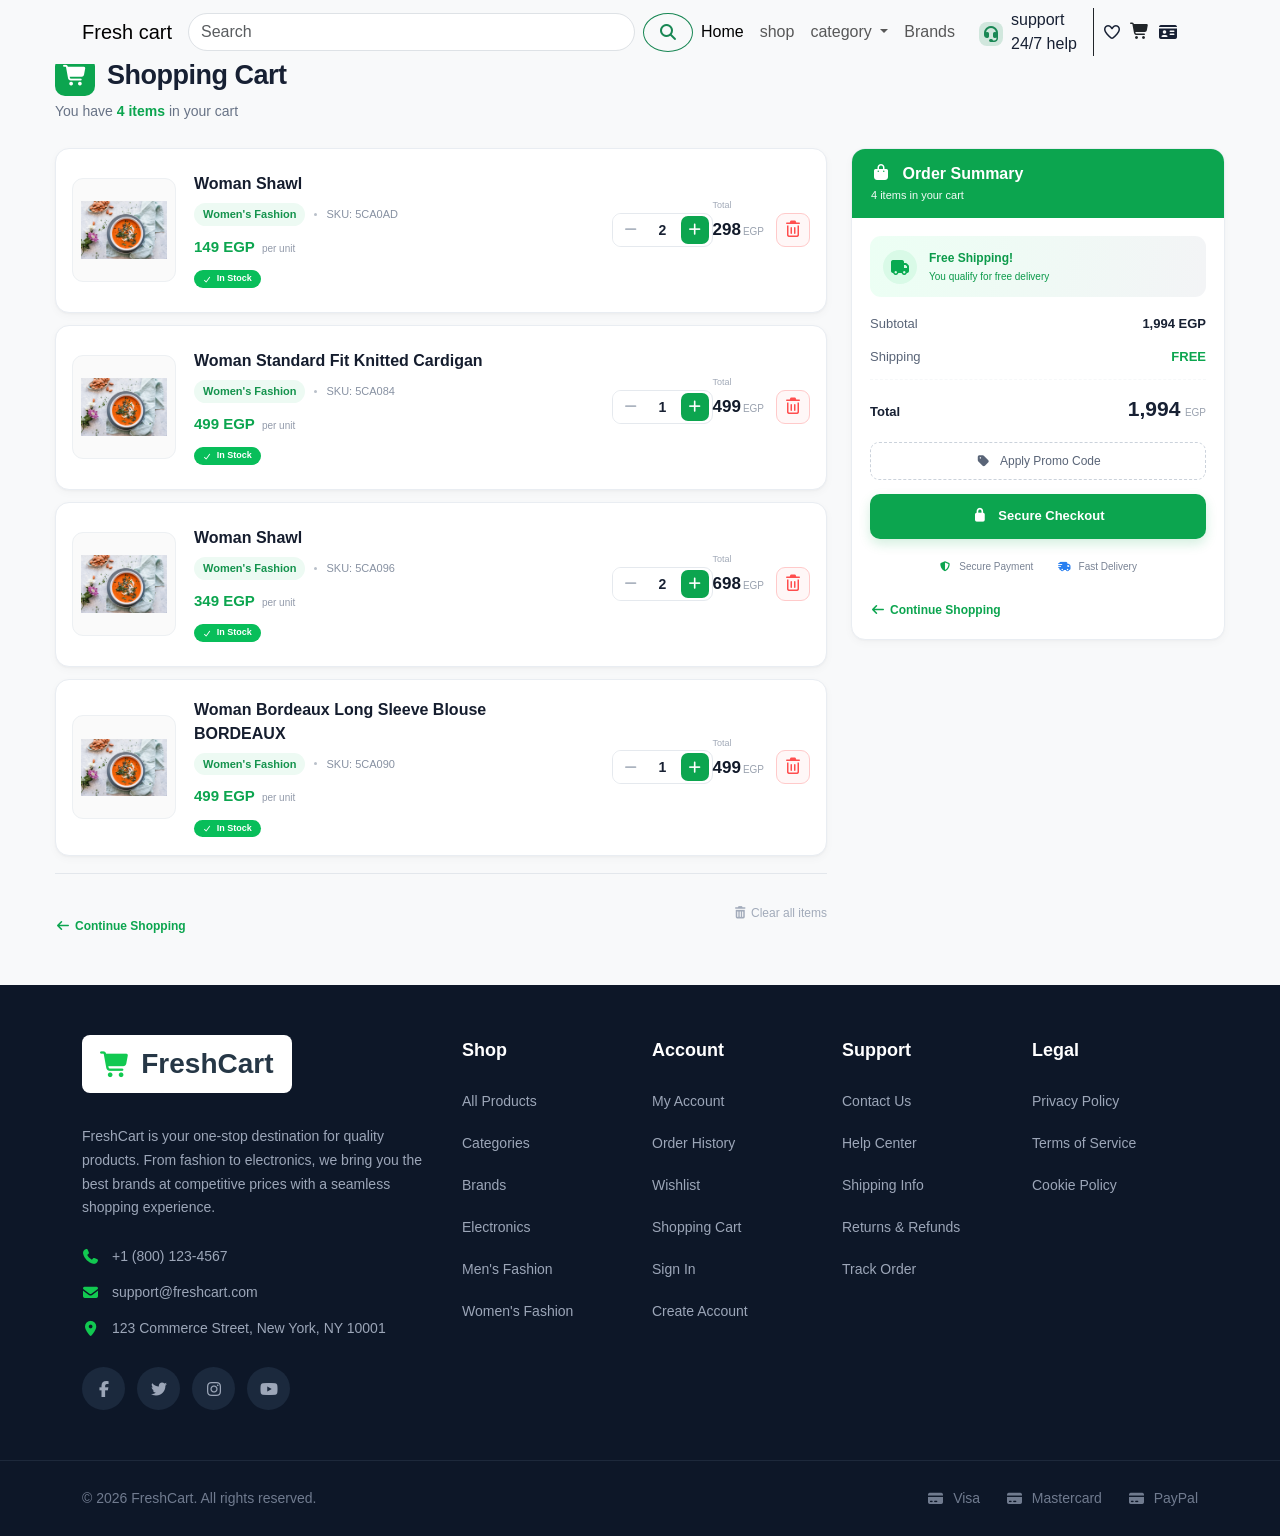
==== card.html @ 21ed468f "Ecommerce v0.01 Route X Orange BootCamp" ====
<!doctype html>
<html lang="en">
  <head>
    <meta charset="UTF-8" />
    <meta name="viewport" content="width=device-width, initial-scale=1.0" />
    <title>Fresh cart</title>
    <link rel="icon" type="image/png" href="images/favicon.png" />

    <link rel="stylesheet" href="css/all.min.css" />
    <link rel="stylesheet" href="css/bootstrap.min.css" />
    <link rel="stylesheet" href="css/style.css" />
    <link rel="stylesheet" href="css/card.css" />
    <script src="js/bootstrap.bundle.min.js"></script>
  </head>
  <body>
    <nav class="navbar fixed-top navbar-expand-lg bg-body-tertiary">
      <div class="container">
        <a class="navbar-brand" href="index.html">Fresh cart</a>
        <button
          class="navbar-toggler"
          type="button"
          data-bs-toggle="collapse"
          data-bs-target="#navbarSupportedContent"
          aria-controls="navbarSupportedContent"
          aria-expanded="false"
          aria-label="Toggle navigation"
        >
          <span class="navbar-toggler-icon"></span>
        </button>

        <div class="collapse navbar-collapse" id="navbarSupportedContent">
          <form
            class="d-flex justify-content-center align-items-center w-50"
            role="search"
          >
            <input
              class="form-control me-2 rounded-pill"
              type="search"
              placeholder="Search"
              aria-label="Search"
            />
            <button
              class="btn btn-outline-success rounded-circle"
              type="submit"
            >
              <i class="fa-solid fa-magnifying-glass fa-canvas-roomy"></i>
            </button>
          </form>

          <ul class="navbar-nav mb-2 mb-lg-0">
            <li class="nav-item">
              <a class="nav-link active" aria-current="page" href="index.html"
                >Home</a
              >
            </li>
            <li class="nav-item">
              <a class="nav-link" href="#">shop</a>
            </li>
            <li class="nav-item dropdown">
              <a
                class="nav-link dropdown-toggle"
                href="#"
                role="button"
                data-bs-toggle="dropdown"
                aria-expanded="false"
              >
                category
              </a>

              <ul class="dropdown-menu">
                <li><a class="dropdown-item" href="#">Action</a></li>
                <li><a class="dropdown-item" href="#">Another action</a></li>
                <li><hr class="dropdown-divider" /></li>
                <li>
                  <a class="dropdown-item" href="#">Something else here</a>
                </li>
              </ul>
            </li>
            <li class="nav-item">
              <a class="nav-link" aria-disabled="true">Brands</a>
            </li>
          </ul>
          <div
            class="support-links d-flex justify-content-between align-items-center gap-2"
          >
            <div
              class="support d-flex align-items-center gap-2 border-end border-1 border-dark px-3"
            >
              <i
                class="fa-solid fa-headset fa-canvas-roomy bg-success-subtle text-success rounded-3"
              ></i>
              <div class="content">
                <p class="m-0">support</p>
                <span>24/7 help</span>
              </div>
            </div>
            <i class="fa-regular fa-heart"></i>
            <a href="card.html" class="text-dark text-decoration-none">
              <i class="fa-solid fa-cart-shopping"></i>
            </a>
            <i class="fa-solid fa-id-card"></i>
          </div>
        </div>
      </div>
    </nav>
    <div class="cart-page">
      <!-- Breadcrumb -->
      <div class="breadcrumb-wrapper">
        <nav aria-label="breadcrumb">
          <ol class="breadcrumb">
            <li class="breadcrumb-item"><a href="#">Home</a></li>
            <li class="breadcrumb-item active">Shopping Cart</li>
          </ol>
        </nav>
      </div>
      <!-- Page Header -->
      <div class="page-header">
        <h1 class="page-title">
          <span class="cart-icon">
            <i class="fa-solid fa-cart-shopping"></i>
          </span>
          Shopping Cart
        </h1>
        <p class="cart-count-text">
          You have <span>4 items</span> in your cart
        </p>
      </div>
      <div class="row g-4">
        <!-- ========================= CART ITEMS ========================== -->
        <div class="col-lg-8">
          <!-- Item 1 -->
          <div class="cart-item">
            <div class="product-image-wrapper">
              <img
                src="images/meal1.jpg"
                class="product-image"
                alt="Woman Shawl"
              />
            </div>
            <div class="product-info">
              <div class="product-name">Woman Shawl</div>
              <div class="product-meta">
                <span class="category"> Women's Fashion </span>
                <span class="meta-dot"></span> <span> SKU: 5CA0AD </span>
              </div>
              <div class="price-row">
                <span class="price">149 EGP</span>
                <span class="per-unit">per unit</span>
              </div>
              <span class="stock-badge">
                <i class="fa-solid fa-check"></i> In Stock
              </span>
            </div>
            <div class="item-actions">
              <div class="quantity-box">
                <button class="quantity-btn">
                  <i class="fa-solid fa-minus"></i>
                </button>
                <span class="quantity-number">2</span>
                <button class="quantity-btn plus">
                  <i class="fa-solid fa-plus"></i>
                </button>
              </div>
            </div>
            <div class="item-total">
              <span class="total-label"> Total </span>
              <span class="total-price">298</span>
              <span class="currency">EGP</span>
            </div>
            <button class="delete-btn">
              <i class="fa-regular fa-trash-can"></i>
            </button>
          </div>
          <!-- Item 2 -->
          <div class="cart-item">
            <div class="product-image-wrapper">
              <img
                src="images/meal1.jpg"
                class="product-image"
                alt="Woman Standard Fit Knitted Cardigan"
              />
            </div>
            <div class="product-info">
              <div class="product-name">
                Woman Standard Fit Knitted Cardigan
              </div>
              <div class="product-meta">
                <span class="category"> Women's Fashion </span>
                <span class="meta-dot"></span> <span> SKU: 5CA084 </span>
              </div>
              <div class="price-row">
                <span class="price">499 EGP</span>
                <span class="per-unit">per unit</span>
              </div>
              <span class="stock-badge">
                <i class="fa-solid fa-check"></i> In Stock
              </span>
            </div>
            <div class="item-actions">
              <div class="quantity-box">
                <button class="quantity-btn">
                  <i class="fa-solid fa-minus"></i>
                </button>
                <span class="quantity-number">1</span>
                <button class="quantity-btn plus">
                  <i class="fa-solid fa-plus"></i>
                </button>
              </div>
            </div>
            <div class="item-total">
              <span class="total-label">Total</span>
              <span class="total-price">499</span>
              <span class="currency">EGP</span>
            </div>
            <button class="delete-btn">
              <i class="fa-regular fa-trash-can"></i>
            </button>
          </div>
          <!-- Item 3 -->
          <div class="cart-item">
            <div class="product-image-wrapper">
              <img
                src="images/meal1.jpg"
                class="product-image"
                alt="Woman Shawl"
              />
            </div>
            <div class="product-info">
              <div class="product-name">Woman Shawl</div>
              <div class="product-meta">
                <span class="category"> Women's Fashion </span>
                <span class="meta-dot"></span> <span> SKU: 5CA096 </span>
              </div>
              <div class="price-row">
                <span class="price">349 EGP</span>
                <span class="per-unit">per unit</span>
              </div>
              <span class="stock-badge">
                <i class="fa-solid fa-check"></i> In Stock
              </span>
            </div>
            <div class="item-actions">
              <div class="quantity-box">
                <button class="quantity-btn">
                  <i class="fa-solid fa-minus"></i>
                </button>
                <span class="quantity-number">2</span>
                <button class="quantity-btn plus">
                  <i class="fa-solid fa-plus"></i>
                </button>
              </div>
            </div>
            <div class="item-total">
              <span class="total-label">Total</span>
              <span class="total-price">698</span>
              <span class="currency">EGP</span>
            </div>
            <button class="delete-btn">
              <i class="fa-regular fa-trash-can"></i>
            </button>
          </div>
          <!-- Item 4 -->
          <div class="cart-item">
            <div class="product-image-wrapper">
              <img
                src="images/meal1.jpg"
                class="product-image"
                alt="Woman Bordeaux Long Sleeve Blouse"
              />
            </div>
            <div class="product-info">
              <div class="product-name">
                Woman Bordeaux Long Sleeve Blouse BORDEAUX
              </div>
              <div class="product-meta">
                <span class="category"> Women's Fashion </span>
                <span class="meta-dot"></span> <span> SKU: 5CA090 </span>
              </div>
              <div class="price-row">
                <span class="price">499 EGP</span>
                <span class="per-unit">per unit</span>
              </div>
              <span class="stock-badge">
                <i class="fa-solid fa-check"></i> In Stock
              </span>
            </div>
            <div class="item-actions">
              <div class="quantity-box">
                <button class="quantity-btn">
                  <i class="fa-solid fa-minus"></i>
                </button>
                <span class="quantity-number">1</span>
                <button class="quantity-btn plus">
                  <i class="fa-solid fa-plus"></i>
                </button>
              </div>
            </div>
            <div class="item-total">
              <span class="total-label">Total</span>
              <span class="total-price">499</span>
              <span class="currency">EGP</span>
            </div>
            <button class="delete-btn">
              <i class="fa-regular fa-trash-can"></i>
            </button>
          </div>
          <!-- Bottom Actions -->
          <div class="bottom-actions">
            <a href="#" class="continue-shopping">
              <i class="fa-solid fa-arrow-left"></i> Continue Shopping
            </a>
            <a href="#" class="clear-items">
              <i class="fa-solid fa-trash-can"></i> Clear all items
            </a>
          </div>
        </div>
        <!-- ========================= ORDER SUMMARY ========================== -->
        <div class="col-lg-4">
          <div class="summary-card">
            <!-- Summary Header -->
            <div class="summary-header">
              <h2 class="summary-title">
                <i class="fa-solid fa-bag-shopping"></i> Order Summary
              </h2>
              <p class="summary-items">4 items in your cart</p>
            </div>
            <div class="summary-body">
              <!-- Free Shipping -->
              <div class="free-shipping">
                <div class="shipping-icon">
                  <i class="fa-solid fa-truck"></i>
                </div>
                <div>
                  <div class="shipping-title">Free Shipping!</div>
                  <div class="shipping-text">You qualify for free delivery</div>
                </div>
              </div>
              <!-- Subtotal -->
              <div class="summary-row">
                <span class="label"> Subtotal </span>
                <span class="value"> 1,994 EGP </span>
              </div>
              <!-- Shipping -->
              <div class="summary-row shipping">
                <span class="label"> Shipping </span>
                <span class="value"> FREE </span>
              </div>
              <hr class="summary-divider" />
              <!-- Total -->
              <div class="grand-total">
                <span class="label"> Total </span>
                <div>
                  <span class="amount"> 1,994 </span>
                  <span class="currency"> EGP </span>
                </div>
              </div>
              <!-- Promo -->
              <button class="promo-btn">
                <i class="fa-solid fa-tag"></i> Apply Promo Code
              </button>
              <!-- Checkout -->
              <button class="checkout-btn">
                <i class="fa-solid fa-lock"></i> Secure Checkout
              </button>
              <!-- Security -->
              <div class="security-info">
                <span>
                  <i class="fa-solid fa-shield-halved"></i> Secure Payment
                </span>
                <span class="delivery">
                  <i class="fa-solid fa-truck-fast"></i> Fast Delivery
                </span>
              </div>
              <!-- Continue -->
              <a href="#" class="continue-shopping">
                <i class="fa-solid fa-arrow-left"></i> Continue Shopping
              </a>
            </div>
          </div>
        </div>
      </div>
    </div>
    <footer class="site-footer">
      <div class="container">
        <div class="row footer-main">
          <!-- Brand / Contact -->
          <div class="col-lg-4 col-md-12 footer-brand">
            <a href="#" class="footer-logo">
              <i class="fa-solid fa-cart-shopping"></i>
              <span>FreshCart</span>
            </a>

            <p class="footer-description">
              FreshCart is your one-stop destination for quality products. From
              fashion to electronics, we bring you the best brands at
              competitive prices with a seamless shopping experience.
            </p>

            <ul class="footer-contact list-unstyled">
              <li>
                <i class="fa-solid fa-phone"></i>
                <span>+1 (800) 123-4567</span>
              </li>

              <li>
                <i class="fa-solid fa-envelope"></i>
                <span>support@freshcart.com</span>
              </li>

              <li>
                <i class="fa-solid fa-location-dot"></i>
                <span>123 Commerce Street, New York, NY 10001</span>
              </li>
            </ul>

            <div class="footer-social">
              <a href="#" aria-label="Facebook">
                <i class="fa-brands fa-facebook-f"></i>
              </a>

              <a href="#" aria-label="Twitter">
                <i class="fa-brands fa-twitter"></i>
              </a>

              <a href="#" aria-label="Instagram">
                <i class="fa-brands fa-instagram"></i>
              </a>

              <a href="#" aria-label="YouTube">
                <i class="fa-brands fa-youtube"></i>
              </a>
            </div>
          </div>

          <!-- Shop -->
          <div class="col-lg-2 col-md-4 col-sm-6">
            <h3 class="footer-title">Shop</h3>

            <ul class="footer-links list-unstyled">
              <li><a href="#">All Products</a></li>
              <li><a href="#">Categories</a></li>
              <li><a href="#">Brands</a></li>
              <li><a href="#">Electronics</a></li>
              <li><a href="#">Men's Fashion</a></li>
              <li><a href="#">Women's Fashion</a></li>
            </ul>
          </div>

          <!-- Account -->
          <div class="col-lg-2 col-md-4 col-sm-6">
            <h3 class="footer-title">Account</h3>

            <ul class="footer-links list-unstyled">
              <li><a href="#">My Account</a></li>
              <li><a href="#">Order History</a></li>
              <li><a href="#">Wishlist</a></li>
              <li><a href="#">Shopping Cart</a></li>
              <li><a href="#">Sign In</a></li>
              <li><a href="#">Create Account</a></li>
            </ul>
          </div>

          <!-- Support -->
          <div class="col-lg-2 col-md-4 col-sm-6">
            <h3 class="footer-title">Support</h3>

            <ul class="footer-links list-unstyled">
              <li><a href="#">Contact Us</a></li>
              <li><a href="#">Help Center</a></li>
              <li><a href="#">Shipping Info</a></li>
              <li><a href="#">Returns &amp; Refunds</a></li>
              <li><a href="#">Track Order</a></li>
            </ul>
          </div>

          <!-- Legal -->
          <div class="col-lg-2 col-md-4 col-sm-6">
            <h3 class="footer-title">Legal</h3>

            <ul class="footer-links list-unstyled">
              <li><a href="#">Privacy Policy</a></li>
              <li><a href="#">Terms of Service</a></li>
              <li><a href="#">Cookie Policy</a></li>
            </ul>
          </div>
        </div>
      </div>

      <!-- Footer Bottom -->
      <div class="footer-bottom">
        <div class="container">
          <div class="row align-items-center">
            <div class="col-md-6">
              <p class="copyright mb-0">
                © 2026 FreshCart. All rights reserved.
              </p>
            </div>

            <div class="col-md-6">
              <div class="payment-methods">
                <span>
                  <i class="fa-solid fa-credit-card"></i>
                  Visa
                </span>

                <span>
                  <i class="fa-solid fa-credit-card"></i>
                  Mastercard
                </span>

                <span>
                  <i class="fa-solid fa-credit-card"></i>
                  PayPal
                </span>
              </div>
            </div>
          </div>
        </div>
      </div>
    </footer>
  </body>
</html>
---- css/style.css ----
* {
    margin: 0;
    font-family: sans-serif;
    box-sizing: border-box;
    scroll-behavior: smooth;
}










i,
h1,
span,
a {
    display: inline-block;
}



/*////////////////////////////////////////////////// header//////////////////////////////////////////////////////////////////////// */
.text-purple {
    color: purple;
}


header {
    width: 100%;
    height: 100vh;
    background: linear-gradient(rgba(0, 128, 0, 0.464)), url(../images/Grocery1.jpg);
    background-position: center;
    background-size: cover;
}



.newsletter-section {
    background-color: #fff;
}

/* Main Box */
.newsletter-box {
    background: linear-gradient(110deg,
            #ffffff 0%,
            #ffffff 65%,
            #fffafa 100%);

    border-radius: 32px;

    box-shadow:
        0 25px 60px rgba(0, 190, 140, 0.25),
        0 10px 25px rgba(0, 0, 0, 0.08);
}

/* Newsletter Icon */
.newsletter-icon {
    width: 74px;
    height: 74px;

    border-radius: 20px;

    background: linear-gradient(135deg,
            #00bd91,
            #00a97d);

    display: flex;
    align-items: center;
    justify-content: center;

    color: white;
    font-size: 28px;

    box-shadow: 0 12px 25px rgba(0, 190, 145, 0.25);
}

/* Title */
.newsletter-title {
    color: #111a2d;
    font-size: 42px;
    line-height: 1.2;
    margin-bottom: 20px;
}

.newsletter-title span {
    color: #009f75;
}

.newsletter-desc {
    color: #70798b;
    font-size: 21px;
    margin-bottom: 30px;
}

/* Features */
.feature-item {

    padding: 10px 20px;

    border: 1px solid #c8f4e5;
    border-radius: 35px;

    display: flex;
    align-items: center;
    gap: 12px;

    color: #354157;
    background-color: #fff;

    box-shadow: 0 3px 8px rgba(0, 0, 0, 0.04);
}

.feature-item span {
    width: 38px;
    height: 38px;

    border-radius: 50%;

    display: flex;
    align-items: center;
    justify-content: center;

    background-color: #d4f8eb;
    color: #00a879;
}

/* Subscribe Form */
.subscribe-form {
    max-width: 850px;
}

.subscribe-form .form-control {

    border: 2px solid #e1e4e8;
    border-radius: 20px;

    padding: 10px 28px;

    font-size: 18px;

    box-shadow:
        0 5px 12px rgba(0, 0, 0, 0.06);
}

.subscribe-form .form-control:focus {
    border-color: #00b889;
    box-shadow: 0 0 0 4px rgba(0, 184, 137, 0.1);
}

.subscribe-btn {

    padding: 10px 40px;

    border: 0;
    border-radius: 20px;

    background: linear-gradient(135deg,
            #00b889,
            #00a97c);

    color: white;

    font-size: 18px;
    font-weight: 600;

    white-space: nowrap;

    box-shadow: 0 12px 25px rgba(0, 180, 135, 0.25);

    transition: 0.3s;
}

.subscribe-btn:hover {
    transform: translateY(-2px);
    box-shadow: 0 15px 30px rgba(0, 180, 135, 0.35);
}

.unsubscribe-text {
    color: #8993a5;
    font-size: 14px;
}

/* Divider */
.newsletter-divider {
    width: 1px;
    height: 100%;

    min-height: 510px;

    background-color: #c8f1e5;
}

/* App Card */
.app-card {
    position: relative;

    padding: 40px;

    border-radius: 30px;

    background:
        radial-gradient(circle at 90% 10%,
            rgba(0, 190, 150, 0.25),
            transparent 35%),
        #141e30;

    color: white;

    overflow: hidden;
}

.app-card h3 {
    font-size: 30px;
    margin-bottom: 25px;
}

.app-card>p {
    color: #9da6b7;
    font-size: 17px;
    margin-bottom: 30px;
}

/* Mobile App Badge */
.app-badge {
    display: inline-flex;
    align-items: center;

    padding: 8px 17px;

    border-radius: 30px;

    color: #00d3a0;

    background-color: rgba(0, 180, 140, 0.12);

    border: 1px solid rgba(0, 210, 160, 0.4);

    font-size: 14px;
}

/* Store Buttons */
.store-btn {

    margin-bottom: 15px;

    padding: 5px 15px;

    border-radius: 15px;

    display: flex;
    align-items: center;
    gap: 20px;

    background-color: rgba(255, 255, 255, 0.10);

    border: 1px solid rgba(255, 255, 255, 0.12);

    transition: 0.3s;
}

.store-btn:hover {
    background-color: rgba(255, 255, 255, 0.15);
}

.store-btn>i {
    font-size: 28px;
}

.store-btn div {
    display: flex;
    flex-direction: column;
}

.store-btn small {
    color: #a3acbc;
    font-size: 11px;
}

.store-btn strong {
    font-size: 17px;
}

/* Rating */
.rating {
    display: flex;
    align-items: center;
    gap: 15px;
}

.rating span {
    color: #ffc400;
    font-size: 20px;
    letter-spacing: 1px;
}

.rating small {
    color: #929caf;
    font-size: 15px;
}



/* =========================================
   FreshCart Footer
========================================= */

.site-footer {
    --footer-bg: #0d1728;
    --footer-border: #1d293b;
    --footer-heading: #ffffff;
    --footer-text: #9ca6b8;
    --footer-muted: #707b8f;
    --footer-accent: #12c951;
    --social-bg: #1b293d;

    background-color: var(--footer-bg);
    color: var(--footer-text);
}


/* =========================================
   Main Footer
========================================= */

.footer-main {
    padding: 50px 0;
}


/* =========================================
   Logo
========================================= */

.footer-logo {
    display: inline-flex;
    align-items: center;
    gap: 10px;

    padding: 8px 18px;

    background-color: #ffffff;
    border-radius: 8px;

    color: #263746;
    text-decoration: none;

    font-family: Arial, sans-serif;
    font-size: 28px;
    font-weight: 700;

    margin-bottom: 32px;

    transition: opacity 0.2s ease;
}

.footer-logo:hover {
    opacity: 0.92;
}

.footer-logo i {
    color: var(--footer-accent);
    font-size: 25px;
}


/* =========================================
   Description
========================================= */

.footer-description {
    max-width: 470px;

    margin-bottom: 26px;

    color: var(--footer-text);
    font-size: 14px;
    line-height: 1.7;
}


/* =========================================
   Contact Information
========================================= */

.footer-contact {
    margin: 0;
}

.footer-contact li {
    display: flex;
    align-items: center;
    gap: 14px;

    margin-bottom: 15px;

    color: var(--footer-text);
    font-size: 14px;
}

.footer-contact li i {
    width: 16px;

    color: var(--footer-accent);
    font-size: 15px;

    flex-shrink: 0;
}


/* =========================================
   Social Links
========================================= */

.footer-social {
    display: flex;
    gap: 12px;

    margin-top: 28px;
}

.footer-social a {
    display: inline-flex;
    align-items: center;
    justify-content: center;

    width: 43px;
    height: 43px;

    background-color: var(--social-bg);
    border-radius: 50%;

    color: var(--footer-text);
    text-decoration: none;

    transition:
        background-color 0.2s ease,
        color 0.2s ease,
        transform 0.2s ease;
}

.footer-social a:hover {
    background-color: var(--footer-accent);
    color: #ffffff;
    transform: translateY(-3px);
}


/* =========================================
   Footer Navigation
========================================= */

.footer-title {
    margin: 5px 0 27px;

    color: var(--footer-heading);

    font-size: 18px;
    font-weight: 600;
}

.footer-links {
    margin: 0;
}

.footer-links li {
    margin-bottom: 18px;
}

.footer-links a {
    display: inline-block;

    color: var(--footer-text);
    text-decoration: none;

    font-size: 14px;

    transition:
        color 0.2s ease,
        transform 0.2s ease;
}

.footer-links a:hover {
    color: var(--footer-accent);
    transform: translateX(4px);
}


/* =========================================
   Footer Bottom
========================================= */

.footer-bottom {
    border-top: 1px solid var(--footer-border);

    padding: 27px 0;
}

.copyright {
    color: var(--footer-muted);
    font-size: 14px;
}


/* =========================================
   Payment Methods
========================================= */

.payment-methods {
    display: flex;
    align-items: center;
    justify-content: flex-end;
    gap: 25px;
}

.payment-methods span {
    display: inline-flex;
    align-items: center;
    gap: 8px;

    color: var(--footer-muted);
    font-size: 14px;
}

.payment-methods i {
    font-size: 15px;
}


/* ////////////////////media query///////////////////////// */
/* sm */
@media screen and (min-width: 640px) {}

/* md */
@media screen and (min-width: 768px) {
    .newsletter-box {
        padding: 30px !important;
    }

    .newsletter-title {
        font-size: 32px;
    }

    .newsletter-desc {
        font-size: 18px;
    }

    .feature-item {
        width: 100%;
        justify-content: flex-start;
    }

    .subscribe-form {
        flex-direction: column;
    }

    .subscribe-btn {
        width: 100%;
    }

    .app-card {
        padding: 30px;
    }

}

/* 1g */
@media screen and (min-width: 1024px) {}

/* x1 */
@media screen and (min-width: 1280px) {}

/* xx1 */
@media screen and (min-width: 1536px) {}
---- css/card.css ----
:root {
    --green: #0ca54f;
    --green-dark: #078b42;
    --green-light: #eafaf1;

    --text: #172033;
    --muted: #8b95a7;

    --border: #e9edf2;
    --bg: #f8f9fa;
}


/* GENERAL */

* {
    box-sizing: border-box;
}

body {
    margin: 0;
    background: var(--bg);
    color: var(--text);
    font-family: "Nunito Sans", sans-serif;
}


/* PAGE */

.cart-page {
    max-width: 1210px;
    margin: 0 auto;
    padding: 28px 20px 50px;
}


/* BREADCRUMB */

.breadcrumb-wrapper {
    margin-bottom: 8px;
}

.breadcrumb {
    margin-bottom: 0;
    font-size: 13px;
}

.breadcrumb-item a {
    color: #687386;
    text-decoration: none;
}

.breadcrumb-item.active {
    color: #192132;
}


/* PAGE HEADER */

.page-header {
    margin-bottom: 26px;
}

.page-title {
    display: flex;
    align-items: center;
    gap: 12px;

    margin: 0;

    font-size: 27px;
    font-weight: 800;

    letter-spacing: -0.5px;
}

.cart-icon {
    width: 40px;
    height: 40px;

    display: flex;
    align-items: center;
    justify-content: center;

    background: var(--green);
    color: #fff;

    border-radius: 10px;

    font-size: 20px;
}

.cart-count-text {
    margin: 5px 0 0;

    color: #687386;

    font-size: 14px;
}

.cart-count-text span {
    color: var(--green);
    font-weight: 800;
}


/* CART ITEM */
.cart-item {
    position: relative;

    min-height: 165px;

    display: flex;
    align-items: center;

    padding: 16px;

    margin-bottom: 12px;

    background: #fff;

    border: 1px solid var(--border);
    border-radius: 14px;

    box-shadow:
        0 1px 2px rgba(16, 24, 40, 0.03),
        0 3px 8px rgba(16, 24, 40, 0.03);
}


/* Product Image */

.product-image-wrapper {
    width: 104px;
    height: 104px;

    flex-shrink: 0;

    display: flex;
    align-items: center;
    justify-content: center;

    overflow: hidden;

    background: #fafafa;

    border: 1px solid #edf0f3;
    border-radius: 11px;
}

.product-image {
    width: 100%;
    height: 100%;

    padding: 8px;

    object-fit: contain;
}


/* Product Information */

.product-info {
    align-self: stretch;

    flex: 1;
    min-width: 0;

    display: flex;
    flex-direction: column;
    justify-content: center;

    padding: 2px 18px;
}

.product-name {
    margin-bottom: 7px;

    color: #151d2e;

    font-size: 16px;
    font-weight: 800;
}

.product-meta {
    display: flex;
    align-items: center;
    gap: 9px;

    margin-bottom: 10px;

    color: #8791a2;

    font-size: 11px;
}

.category {
    padding: 3px 9px;

    background: #edfaf3;
    color: #14934d;

    border-radius: 20px;

    font-weight: 700;
}

.meta-dot {
    width: 3px;
    height: 3px;

    background: #b9c0ca;

    border-radius: 50%;
}


/* Price */

.price-row {
    display: flex;
    align-items: baseline;
    gap: 7px;
}

.price {
    color: var(--green);

    font-size: 15px;
    font-weight: 800;
}

.per-unit {
    color: #929aaa;

    font-size: 10px;
}


/* Stock */

.stock-badge {
    display: inline-flex;
    align-items: center;
    gap: 5px;

    width: fit-content;

    margin-top: 12px;
    padding: 2px 9px;

    background: #08be5a;
    color: #fff;

    border-radius: 20px;

    font-size: 9px;
    font-weight: 800;
}

.stock-badge i {
    font-size: 7px;
}


/* QUANTITY  */
.item-actions {
    width: 170px;

    display: flex;
    flex-direction: column;
    justify-content: center;
    align-items: flex-end;

    gap: 8px;
}

.quantity-box {
    height: 34px;

    display: flex;
    align-items: center;

    overflow: hidden;

    background: #fff;

    border: 1px solid #e5e9ee;
    border-radius: 9px;
}

.quantity-btn {
    width: 35px;
    height: 34px;

    border: 0;

    background: #fff;
    color: #a6afbb;

    font-size: 13px;

    transition: 0.2s;
}

.quantity-btn:hover {
    background: #f3f5f7;
    color: var(--green);
}

.quantity-btn.plus {
    width: 28px;
    height: 28px;

    margin: 3px;

    background: var(--green);
    color: #fff;

    border-radius: 7px;
}

.quantity-btn.plus:hover {
    background: var(--green-dark);
    color: #fff;
}

.quantity-number {
    min-width: 30px;

    text-align: center;

    color: #182133;

    font-size: 14px;
    font-weight: 800;
}


/* ITEM TOTAL */

.item-total {
    position: relative;

    display: flex;
    align-items: baseline;
    gap: 2px;
}

.total-label {
    position: absolute;

    margin-top: -18px;

    color: #a2aab8;

    font-size: 9px;
}

.total-price {
    color: #121a2a;

    font-size: 17px;
    font-weight: 800;
}

.currency {
    color: #9aa2af;

    font-size: 10px;
}


/* DELETE BUTTON */
.delete-btn {
    width: 34px;
    height: 34px;

    margin-left: 12px;

    flex-shrink: 0;

    background: #fff7f7;
    color: #ff4d4d;

    border: 1px solid #ffcaca;
    border-radius: 9px;

    transition: 0.2s;
}

.delete-btn:hover {
    background: #ffe7e7;
    color: #e82929;
}


/* SUMMARY CARD  */
.summary-card {
    position: sticky;
    top: 20px;

    overflow: hidden;

    background: #fff;

    border: 1px solid var(--border);
    border-radius: 14px;

    box-shadow:
        0 1px 2px rgba(16, 24, 40, 0.03),
        0 3px 8px rgba(16, 24, 40, 0.03);
}


/* Summary Header */

.summary-header {
    padding: 15px 19px;

    background: var(--green);
    color: #fff;
}

.summary-title {
    margin: 0;

    font-size: 16px;
    font-weight: 800;
}

.summary-title i {
    margin-right: 7px;
}

.summary-items {
    margin: 4px 0 0;

    font-size: 11px;

    opacity: 0.95;
}


/* Summary Body */

.summary-body {
    padding: 18px;
}


/* FREE SHIPPING */

.free-shipping {
    display: flex;
    align-items: center;
    gap: 12px;

    margin-bottom: 17px;
    padding: 13px;

    background: linear-gradient(100deg,
            #ecfff4,
            #f3f4f6);

    border-radius: 11px;
}

.shipping-icon {
    width: 34px;
    height: 34px;

    display: flex;
    align-items: center;
    justify-content: center;

    flex-shrink: 0;

    background: #d9fae7;
    color: #08aa50;

    border-radius: 50%;
}

.shipping-title {
    margin-bottom: 2px;

    color: #0b9a4a;

    font-size: 12px;
    font-weight: 800;
}

.shipping-text {
    color: #0b9a4a;

    font-size: 10px;
}


/* SUMMARY ROWS */

.summary-row {
    display: flex;
    justify-content: space-between;
    align-items: center;

    margin-bottom: 13px;

    font-size: 13px;
}

.summary-row .label {
    color: #596477;
}

.summary-row .value {
    color: #182133;
    font-weight: 600;
}

.summary-row.shipping .value {
    color: var(--green);
    font-weight: 700;
}

.summary-divider {
    margin: 4px 0 13px;

    border: 0;
    border-top: 1px dashed #dfe4e9;
}


/* GRAND TOTAL */

.grand-total {
    display: flex;
    justify-content: space-between;
    align-items: baseline;

    margin-bottom: 17px;
}

.grand-total .label {
    font-size: 13px;
    font-weight: 800;
}

.grand-total .amount {
    font-size: 21px;
    font-weight: 800;
}

.grand-total .currency {
    font-size: 10px;
}


/* PROMO */

.promo-btn {
    width: 100%;
    height: 38px;

    margin-bottom: 14px;

    background: #fff;
    color: #596477;

    border: 1px dashed #cbd2db;
    border-radius: 9px;

    font-size: 12px;

    transition: 0.2s;
}

.promo-btn:hover {
    color: var(--green);
    border-color: var(--green);
}

.promo-btn i {
    margin-right: 7px;
}


/* CHECKOUT */

.checkout-btn {
    width: 100%;
    height: 45px;

    border: 0;
    border-radius: 10px;

    background: var(--green);
    color: #fff;

    font-size: 13px;
    font-weight: 800;

    box-shadow: 0 5px 12px rgba(12, 165, 79, 0.18);

    transition: 0.2s;
}

.checkout-btn:hover {
    background: var(--green-dark);
    transform: translateY(-1px);
}

.checkout-btn i {
    margin-right: 7px;
}


/* SECURITY */
.security-info {
    display: flex;
    justify-content: center;
    gap: 25px;

    margin-top: 20px;

    color: #798394;

    font-size: 10px;
}

.security-info i {
    margin-right: 5px;

    color: var(--green);
}

.security-info .delivery i {
    color: #287ff0;
}


/* CONTINUE SHOPPING  */
.continue-shopping {
    display: inline-flex;
    align-items: center;
    gap: 5px;

    margin-top: 27px;

    color: var(--green);

    text-decoration: none;

    font-size: 12px;
    font-weight: 600;

    transition: 0.2s;
}

.continue-shopping:hover {
    color: var(--green-dark);
}


/* BOTTOM ACTIONS */

.bottom-actions {
    display: flex;
    justify-content: space-between;
    align-items: center;

    margin-top: 17px;
    padding-top: 16px;

    border-top: 1px solid #e3e7ec;
}

.clear-items {
    color: #a2abba;

    text-decoration: none;

    font-size: 12px;

    transition: 0.2s;
}

.clear-items:hover {
    color: #ff5050;
}


/* RESPONSIVE */

@media (max-width: 991px) {

    .cart-page {
        max-width: 760px;
    }

    .summary-card {
        position: static;
        margin-top: 25px;
    }

    .item-actions {
        width: 145px;
    }
}


@media (max-width: 767px) {

    .cart-page {
        padding: 20px 14px 35px;
    }

    .page-title {
        font-size: 23px;
    }

    .cart-item {
        min-height: auto;

        align-items: flex-start;

        padding: 12px;
    }

    .product-image-wrapper {
        width: 82px;
        height: 82px;
    }

    .product-info {
        padding: 0 10px;
    }

    .product-name {
        font-size: 14px;
        line-height: 1.3;
    }

    .product-meta {
        flex-wrap: wrap;
        gap: 5px;
    }

    .stock-badge {
        margin-top: 7px;
    }


    /* Mobile Actions */

    .item-actions {
        position: absolute;

        right: 12px;
        bottom: 12px;

        width: auto;

        flex-direction: row;
    }


    /* Mobile Total */

    .item-total {
        position: absolute;

        right: 12px;
        top: 13px;
    }

    .total-label {
        display: none;
    }


    /* Mobile Delete */

    .delete-btn {
        width: 31px;
        height: 31px;
    }


    /* Mobile Quantity */

    .quantity-box {
        height: 31px;
    }

    .quantity-btn {
        width: 30px;
        height: 31px;
    }

    .quantity-btn.plus {
        width: 25px;
        height: 25px;
    }

    .quantity-number {
        min-width: 25px;
    }


    .bottom-actions {
        margin-bottom: 20px;
    }
}


@media (max-width: 480px) {

    .cart-item {
        min-height: 155px;
    }

    .product-image-wrapper {
        width: 72px;
        height: 72px;
    }

    .product-info {
        padding-left: 8px;
    }

    .product-name {
        padding-right: 45px;
    }

    .product-meta {
        font-size: 9px;
    }

    .category {
        padding: 2px 7px;
    }

    .price {
        font-size: 13px;
    }

    .per-unit {
        font-size: 9px;
    }

    .stock-badge {
        font-size: 8px;
    }
}
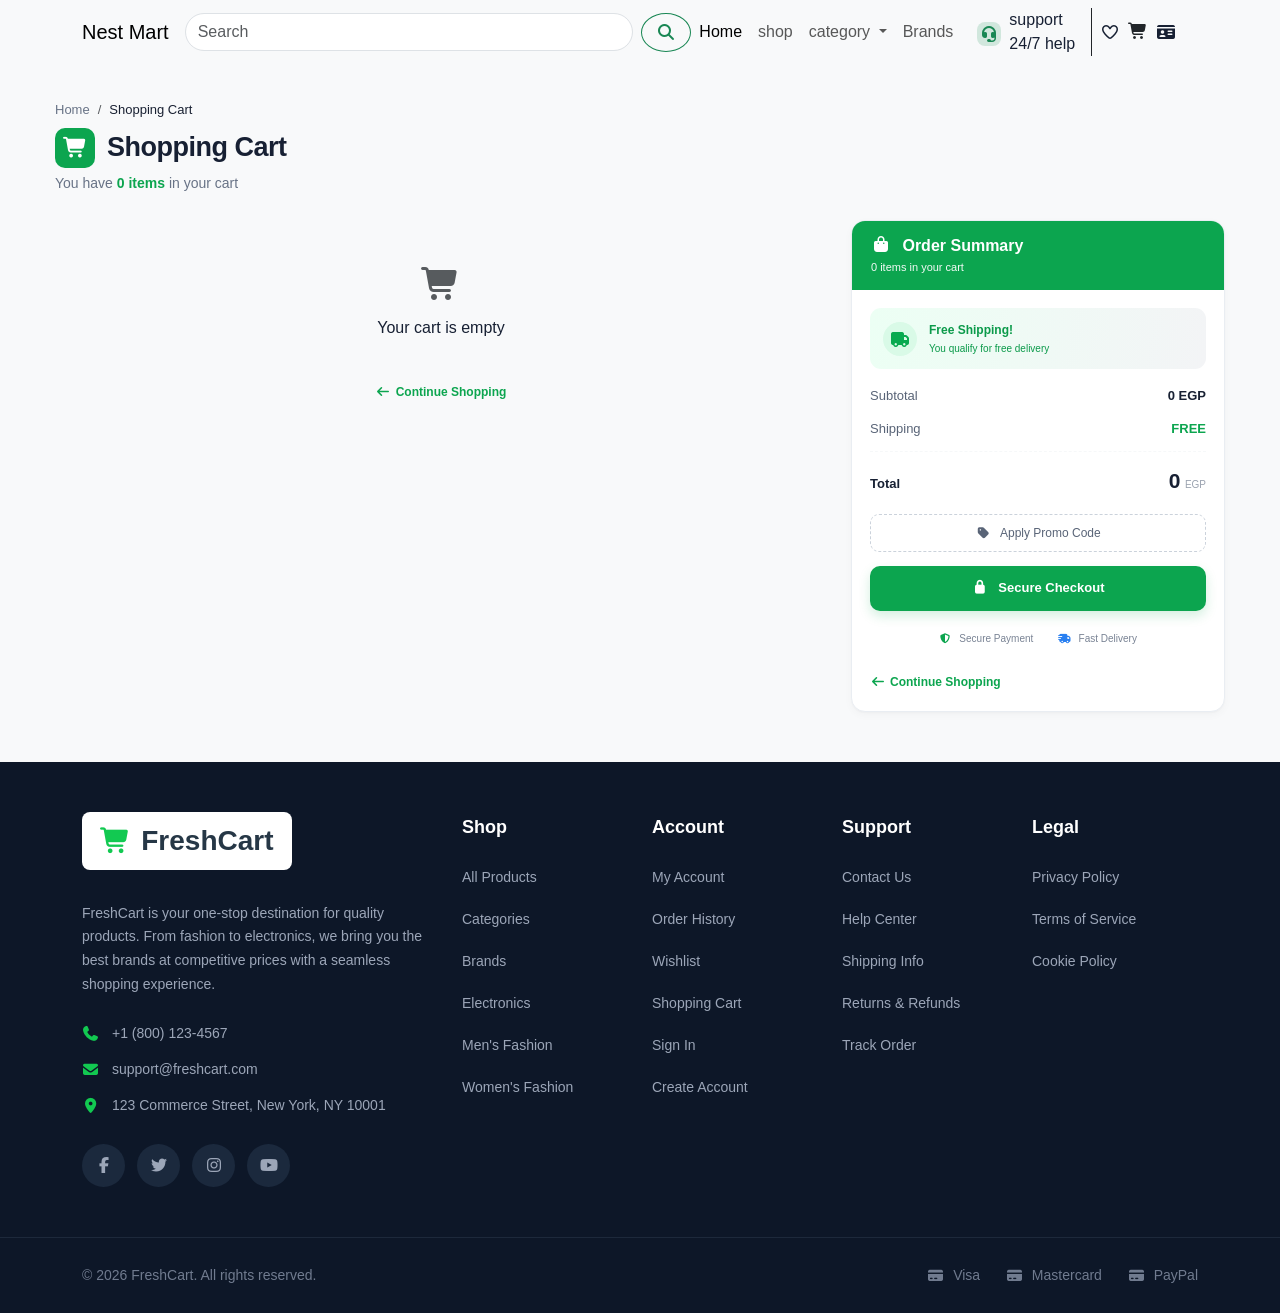
==== commit 7e738983: "Ecommerce v1.0.0 Route X Orange BootCamp" ====
--- a/card.html
+++ b/card.html
@@ -15,7 +15,7 @@
   <body>
     <nav class="navbar fixed-top navbar-expand-lg bg-body-tertiary">
       <div class="container">
-        <a class="navbar-brand" href="index.html">Fresh cart</a>
+        <a class="navbar-brand" href="index.html">Nest Mart</a>
         <button
           class="navbar-toggler"
           type="button"
@@ -108,7 +108,7 @@
       <div class="breadcrumb-wrapper">
         <nav aria-label="breadcrumb">
           <ol class="breadcrumb">
-            <li class="breadcrumb-item"><a href="#">Home</a></li>
+            <li class="breadcrumb-item"><a href="index.html">Home</a></li>
             <li class="breadcrumb-item active">Shopping Cart</li>
           </ol>
         </nav>
@@ -121,195 +121,20 @@
           </span>
           Shopping Cart
         </h1>
-        <p class="cart-count-text">
-          You have <span>4 items</span> in your cart
+        <p class="cart-count-text" id="cart-count-text">
+          You have <span>0 items</span> in your cart
         </p>
       </div>
       <div class="row g-4">
         <!-- ========================= CART ITEMS ========================== -->
         <div class="col-lg-8">
-          <!-- Item 1 -->
-          <div class="cart-item">
-            <div class="product-image-wrapper">
-              <img
-                src="images/meal1.jpg"
-                class="product-image"
-                alt="Woman Shawl"
-              />
-            </div>
-            <div class="product-info">
-              <div class="product-name">Woman Shawl</div>
-              <div class="product-meta">
-                <span class="category"> Women's Fashion </span>
-                <span class="meta-dot"></span> <span> SKU: 5CA0AD </span>
-              </div>
-              <div class="price-row">
-                <span class="price">149 EGP</span>
-                <span class="per-unit">per unit</span>
-              </div>
-              <span class="stock-badge">
-                <i class="fa-solid fa-check"></i> In Stock
-              </span>
-            </div>
-            <div class="item-actions">
-              <div class="quantity-box">
-                <button class="quantity-btn">
-                  <i class="fa-solid fa-minus"></i>
-                </button>
-                <span class="quantity-number">2</span>
-                <button class="quantity-btn plus">
-                  <i class="fa-solid fa-plus"></i>
-                </button>
-              </div>
-            </div>
-            <div class="item-total">
-              <span class="total-label"> Total </span>
-              <span class="total-price">298</span>
-              <span class="currency">EGP</span>
-            </div>
-            <button class="delete-btn">
-              <i class="fa-regular fa-trash-can"></i>
-            </button>
-          </div>
-          <!-- Item 2 -->
-          <div class="cart-item">
-            <div class="product-image-wrapper">
-              <img
-                src="images/meal1.jpg"
-                class="product-image"
-                alt="Woman Standard Fit Knitted Cardigan"
-              />
-            </div>
-            <div class="product-info">
-              <div class="product-name">
-                Woman Standard Fit Knitted Cardigan
-              </div>
-              <div class="product-meta">
-                <span class="category"> Women's Fashion </span>
-                <span class="meta-dot"></span> <span> SKU: 5CA084 </span>
-              </div>
-              <div class="price-row">
-                <span class="price">499 EGP</span>
-                <span class="per-unit">per unit</span>
-              </div>
-              <span class="stock-badge">
-                <i class="fa-solid fa-check"></i> In Stock
-              </span>
-            </div>
-            <div class="item-actions">
-              <div class="quantity-box">
-                <button class="quantity-btn">
-                  <i class="fa-solid fa-minus"></i>
-                </button>
-                <span class="quantity-number">1</span>
-                <button class="quantity-btn plus">
-                  <i class="fa-solid fa-plus"></i>
-                </button>
-              </div>
-            </div>
-            <div class="item-total">
-              <span class="total-label">Total</span>
-              <span class="total-price">499</span>
-              <span class="currency">EGP</span>
-            </div>
-            <button class="delete-btn">
-              <i class="fa-regular fa-trash-can"></i>
-            </button>
-          </div>
-          <!-- Item 3 -->
-          <div class="cart-item">
-            <div class="product-image-wrapper">
-              <img
-                src="images/meal1.jpg"
-                class="product-image"
-                alt="Woman Shawl"
-              />
-            </div>
-            <div class="product-info">
-              <div class="product-name">Woman Shawl</div>
-              <div class="product-meta">
-                <span class="category"> Women's Fashion </span>
-                <span class="meta-dot"></span> <span> SKU: 5CA096 </span>
-              </div>
-              <div class="price-row">
-                <span class="price">349 EGP</span>
-                <span class="per-unit">per unit</span>
-              </div>
-              <span class="stock-badge">
-                <i class="fa-solid fa-check"></i> In Stock
-              </span>
-            </div>
-            <div class="item-actions">
-              <div class="quantity-box">
-                <button class="quantity-btn">
-                  <i class="fa-solid fa-minus"></i>
-                </button>
-                <span class="quantity-number">2</span>
-                <button class="quantity-btn plus">
-                  <i class="fa-solid fa-plus"></i>
-                </button>
-              </div>
-            </div>
-            <div class="item-total">
-              <span class="total-label">Total</span>
-              <span class="total-price">698</span>
-              <span class="currency">EGP</span>
-            </div>
-            <button class="delete-btn">
-              <i class="fa-regular fa-trash-can"></i>
-            </button>
-          </div>
-          <!-- Item 4 -->
-          <div class="cart-item">
-            <div class="product-image-wrapper">
-              <img
-                src="images/meal1.jpg"
-                class="product-image"
-                alt="Woman Bordeaux Long Sleeve Blouse"
-              />
-            </div>
-            <div class="product-info">
-              <div class="product-name">
-                Woman Bordeaux Long Sleeve Blouse BORDEAUX
-              </div>
-              <div class="product-meta">
-                <span class="category"> Women's Fashion </span>
-                <span class="meta-dot"></span> <span> SKU: 5CA090 </span>
-              </div>
-              <div class="price-row">
-                <span class="price">499 EGP</span>
-                <span class="per-unit">per unit</span>
-              </div>
-              <span class="stock-badge">
-                <i class="fa-solid fa-check"></i> In Stock
-              </span>
-            </div>
-            <div class="item-actions">
-              <div class="quantity-box">
-                <button class="quantity-btn">
-                  <i class="fa-solid fa-minus"></i>
-                </button>
-                <span class="quantity-number">1</span>
-                <button class="quantity-btn plus">
-                  <i class="fa-solid fa-plus"></i>
-                </button>
-              </div>
-            </div>
-            <div class="item-total">
-              <span class="total-label">Total</span>
-              <span class="total-price">499</span>
-              <span class="currency">EGP</span>
-            </div>
-            <button class="delete-btn">
-              <i class="fa-regular fa-trash-can"></i>
-            </button>
-          </div>
+          <div id="cart-items"></div>
           <!-- Bottom Actions -->
-          <div class="bottom-actions">
-            <a href="#" class="continue-shopping">
+          <div class="bottom-actions" id="cart-bottom-actions">
+            <a href="index.html" class="continue-shopping">
               <i class="fa-solid fa-arrow-left"></i> Continue Shopping
             </a>
-            <a href="#" class="clear-items">
+            <a href="#" class="clear-items" id="clear-cart">
               <i class="fa-solid fa-trash-can"></i> Clear all items
             </a>
           </div>
@@ -322,7 +147,7 @@
               <h2 class="summary-title">
                 <i class="fa-solid fa-bag-shopping"></i> Order Summary
               </h2>
-              <p class="summary-items">4 items in your cart</p>
+              <p class="summary-items" id="summary-items">0 items in your cart</p>
             </div>
             <div class="summary-body">
               <!-- Free Shipping -->
@@ -338,7 +163,7 @@
               <!-- Subtotal -->
               <div class="summary-row">
                 <span class="label"> Subtotal </span>
-                <span class="value"> 1,994 EGP </span>
+                <span class="value" id="cart-subtotal"> 0 EGP </span>
               </div>
               <!-- Shipping -->
               <div class="summary-row shipping">
@@ -350,7 +175,7 @@
               <div class="grand-total">
                 <span class="label"> Total </span>
                 <div>
-                  <span class="amount"> 1,994 </span>
+                  <span class="amount" id="cart-grand-total"> 0 </span>
                   <span class="currency"> EGP </span>
                 </div>
               </div>
@@ -372,7 +197,7 @@
                 </span>
               </div>
               <!-- Continue -->
-              <a href="#" class="continue-shopping">
+              <a href="index.html" class="continue-shopping">
                 <i class="fa-solid fa-arrow-left"></i> Continue Shopping
               </a>
             </div>
@@ -518,5 +343,7 @@
         </div>
       </div>
     </footer>
+    <script src="js/cart-storage.js"></script>
+    <script src="js/card.js"></script>
   </body>
-</html>
+</html>
--- a/css/style.css
+++ b/css/style.css
@@ -32,7 +32,7 @@
 header {
     width: 100%;
     height: 100vh;
-    background: linear-gradient(rgba(0, 128, 0, 0.464)), url(../images/Grocery1.jpg);
+    background: linear-gradient(rgba(0, 128, 0, 0.464)), url(https://thumbs.dreamstime.com/z/modern-wooden-wardrobe-clothes-hanging-rail-walk-closet-design-interior-d-rendering-tidily-packed-scandinavian-style-144288192.jpg);
     background-position: center;
     background-size: cover;
 }
--- a/css/card.css
+++ b/css/card.css
@@ -30,7 +30,7 @@
 .cart-page {
     max-width: 1210px;
     margin: 0 auto;
-    padding: 28px 20px 50px;
+    padding: 100px 20px 50px;
 }
 
 
